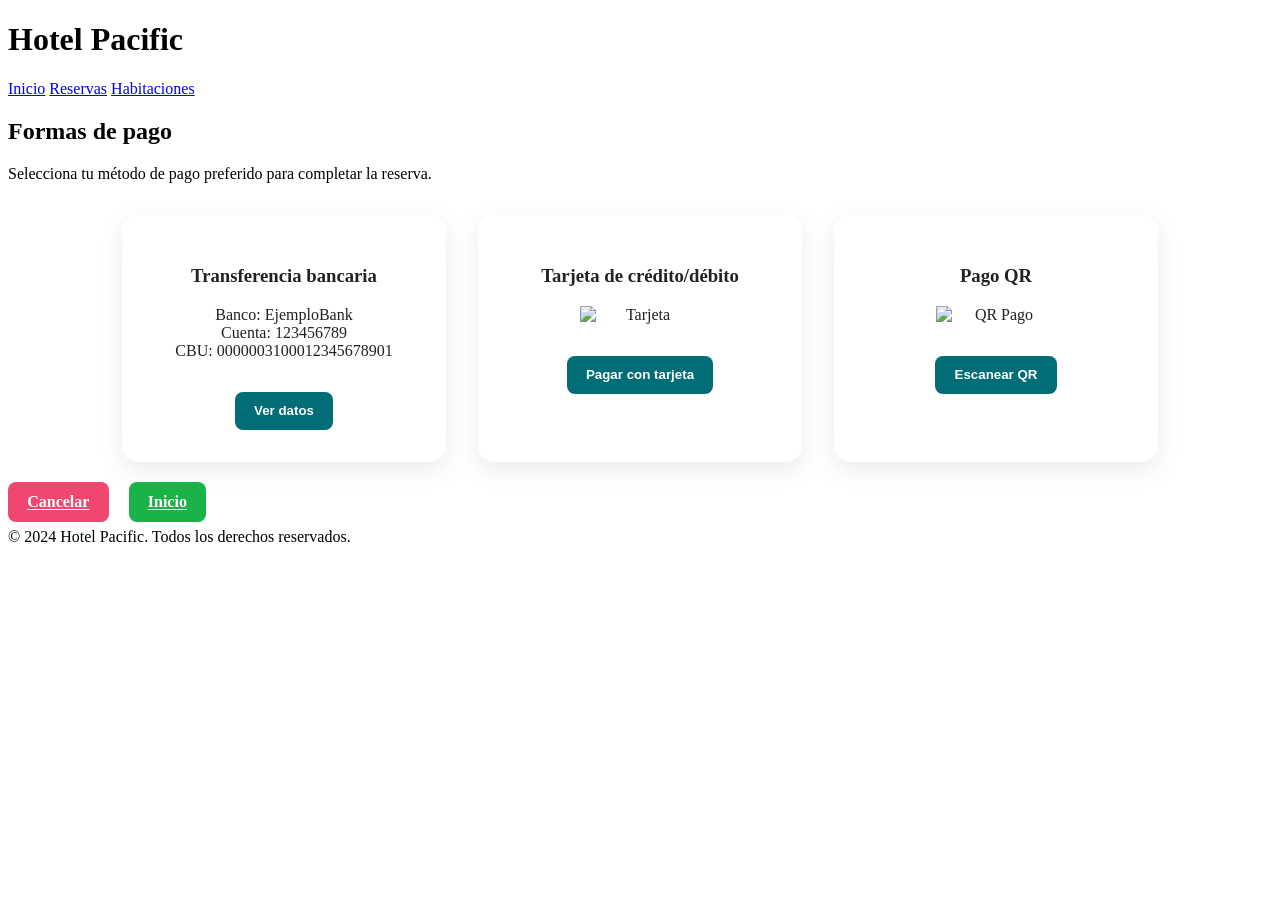
==== app/templates/pagos.html @ 239bd83d "cambios" ====
<!DOCTYPE html>
<html lang="es">
  <head>
    <meta charset="UTF-8" />
    <meta name="viewport" content="width=device-width, initial-scale=1.0" />
    <title>Hotel Pacific - Formas de pago</title>
    <link rel="stylesheet" href="/static/style.css" />
    <style>
      .pay-options { display: flex; gap: 2rem; flex-wrap: wrap; justify-content: center; margin: 2rem 0; }
      .pay-card { background: #fff; color: #222; border-radius: 1rem; box-shadow: 0 8px 24px rgba(0,0,0,0.08); padding: 2rem; min-width: 260px; text-align: center; }
      .pay-card img { max-width: 120px; margin: 1rem auto; display: block; }
      .pay-btn { background: #006d77; color: #fff; border: none; padding: 0.7rem 1.2rem; border-radius: 0.5rem; font-weight: bold; cursor: pointer; margin-top: 1rem; }
      .pay-btn:hover { background: #004f56; }
    </style>
  </head>
  <body>
    <header>
      <h1>Hotel Pacific</h1>
      <nav>
        <a href="/">Inicio</a>
        <a href="/reservas">Reservas</a>
        <a href="/habitaciones">Habitaciones</a>
      </nav>
    </header>
    <main>
      <section class="card">
        <h2>Formas de pago</h2>
        <p>Selecciona tu método de pago preferido para completar la reserva.</p>
        <div class="pay-options">
          <div class="pay-card">
            <h3>Transferencia bancaria</h3>
            <p>Banco: EjemploBank<br>Cuenta: 123456789<br>CBU: 0000003100012345678901</p>
            <button class="pay-btn">Ver datos</button>
          </div>
          <div class="pay-card">
            <h3>Tarjeta de crédito/débito</h3>
            <img src="https://img.icons8.com/color/96/credit-card.png" alt="Tarjeta" />
            <button class="pay-btn">Pagar con tarjeta</button>
          </div>
          <div class="pay-card">
            <h3>Pago QR</h3>
            <img src="https://api.qrserver.com/v1/create-qr-code/?size=120x120&data=HotelPacificPago" alt="QR Pago" />
            <button class="pay-btn">Escanear QR</button>
          </div>
        </div>
  <a href="#" onclick="window.history.back();return false;" class="pay-btn" style="background:#ef476f;">Cancelar</a>
  <a href="/" class="pay-btn" style="background:#19b34a;margin-left:1rem;">Inicio</a>
      </section>
    </main>
    <footer>
      <p>&copy; 2024 Hotel Pacific. Todos los derechos reservados.</p>
    </footer>
  </body>
</html>
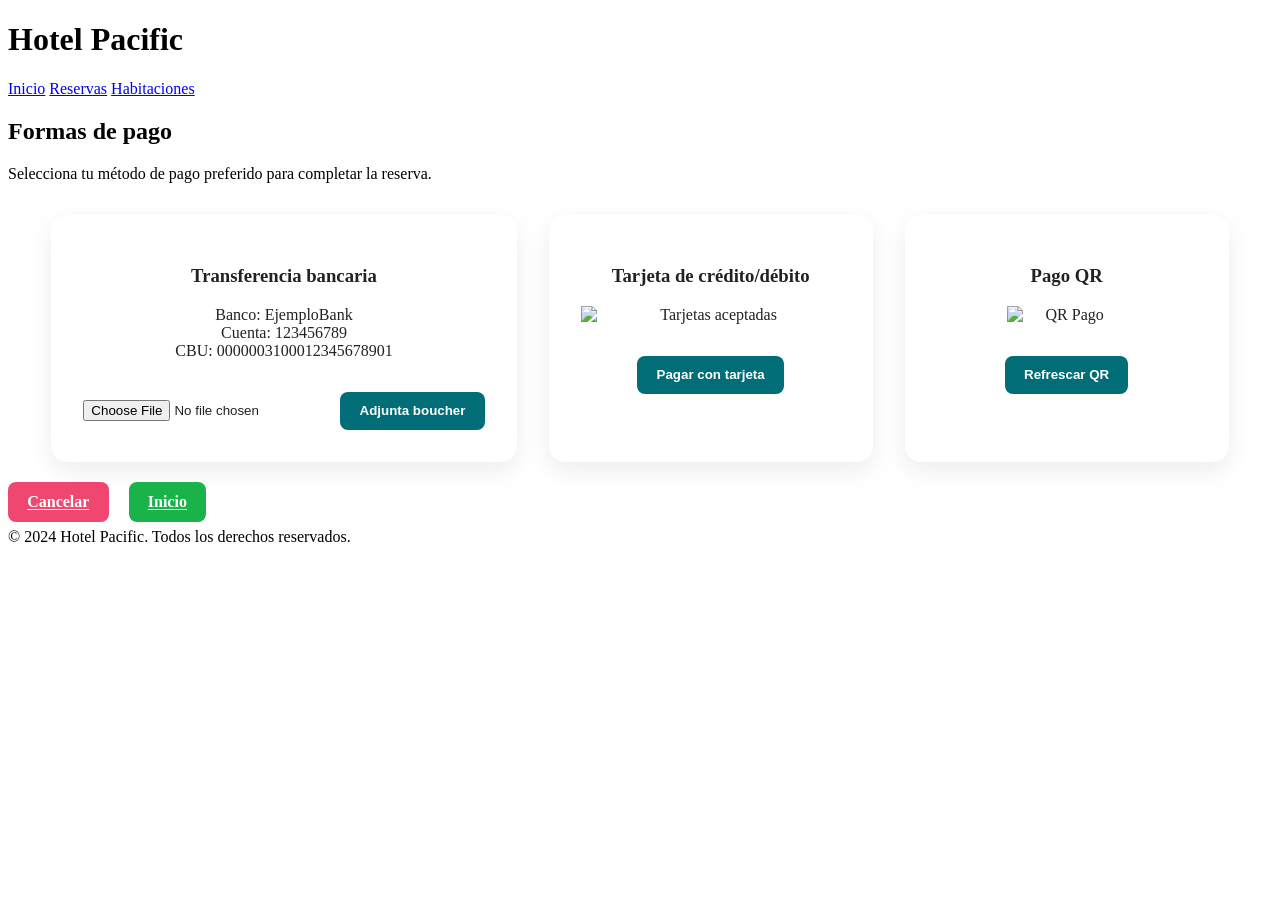
==== commit f3b2cdf4: "Cambios varios" ====
--- a/app/templates/pagos.html
+++ b/app/templates/pagos.html
@@ -30,21 +30,85 @@
           <div class="pay-card">
             <h3>Transferencia bancaria</h3>
             <p>Banco: EjemploBank<br>Cuenta: 123456789<br>CBU: 0000003100012345678901</p>
-            <button class="pay-btn">Ver datos</button>
+            <form id="boucher-form" enctype="multipart/form-data" style="margin-top:1rem;">
+              <input type="file" id="boucher" name="boucher" accept="image/*,application/pdf" style="margin-bottom:0.5rem;" />
+              <button type="button" class="pay-btn" onclick="adjuntarBoucher()">Adjunta boucher</button>
+            </form>
           </div>
           <div class="pay-card">
             <h3>Tarjeta de crédito/débito</h3>
-            <img src="https://img.icons8.com/color/96/credit-card.png" alt="Tarjeta" />
-            <button class="pay-btn">Pagar con tarjeta</button>
+            <img src="/static/tarjetas.png" alt="Tarjetas aceptadas" style="max-width:100%;margin-bottom:1rem;" />
+            <button class="pay-btn" onclick="mostrarFormularioTarjeta()">Pagar con tarjeta</button>
+            <div id="form-tarjeta" style="display:none;margin-top:1rem;text-align:left;">
+              <form onsubmit="enviarPagoTarjeta(event)">
+                <label>Número de tarjeta</label><br>
+                <input type="text" maxlength="19" pattern="[0-9 ]{16,19}" required style="width:100%;margin-bottom:0.5rem;" placeholder="1234 5678 9012 3456" id="num-tarjeta" oninput="formatearTarjeta(this)" />
+                <label>Nombre en la tarjeta</label><br>
+                <input type="text" required style="width:100%;margin-bottom:0.5rem;" placeholder="Nombre completo" />
+                <label>Vencimiento</label><br>
+                <input type="text" maxlength="5" pattern="[0-9]{2}/[0-9]{2}" required style="width:100px;margin-bottom:0.5rem;" placeholder="MM/AA" id="fecha-tarjeta" oninput="formatearFecha(this)" />
+                <label>Código de seguridad</label><br>
+                <input type="text" maxlength="4" pattern="[0-9]{3,4}" required style="width:80px;margin-bottom:0.5rem;" placeholder="CVV" />
+                <button type="submit" class="pay-btn" style="margin-top:0.5rem;">Confirmar pago</button>
+                <button type="button" class="pay-btn" style="background:#ef476f;margin-left:0.5rem;" onclick="ocultarFormularioTarjeta()">Cancelar</button>
+              </form>
+            </div>
           </div>
           <div class="pay-card">
             <h3>Pago QR</h3>
-            <img src="https://api.qrserver.com/v1/create-qr-code/?size=120x120&data=HotelPacificPago" alt="QR Pago" />
-            <button class="pay-btn">Escanear QR</button>
+            <img id="qr-img" src="https://api.qrserver.com/v1/create-qr-code/?size=120x120&data=HotelPacificPago" alt="QR Pago" />
+            <button class="pay-btn" onclick="refrescarQR()">Refrescar QR</button>
           </div>
         </div>
   <a href="#" onclick="window.history.back();return false;" class="pay-btn" style="background:#ef476f;">Cancelar</a>
   <a href="/" class="pay-btn" style="background:#19b34a;margin-left:1rem;">Inicio</a>
+  <script>
+    function adjuntarBoucher() {
+      const input = document.getElementById('boucher');
+      if (!input.value) {
+        alert('Por favor selecciona el archivo del boucher.');
+        return;
+      }
+      alert('¡Boucher adjuntado correctamente!');
+      input.value = '';
+    }
+    function mostrarFormularioTarjeta() {
+      document.getElementById('form-tarjeta').style.display = 'block';
+    }
+    function ocultarFormularioTarjeta() {
+      document.getElementById('form-tarjeta').style.display = 'none';
+    }
+    function enviarPagoTarjeta(event) {
+      event.preventDefault();
+      alert('Pago realizado con tarjeta. ¡Gracias por tu reserva!');
+      ocultarFormularioTarjeta();
+    }
+    function formatearTarjeta(input) {
+      let value = input.value.replace(/\D/g, '');
+      value = value.substring(0, 16);
+      let formatted = '';
+      for (let i = 0; i < value.length; i += 4) {
+        if (i > 0) formatted += ' ';
+        formatted += value.substring(i, i + 4);
+      }
+      input.value = formatted;
+    }
+    function formatearFecha(input) {
+      let value = input.value.replace(/\D/g, '');
+      if (value.length > 2) {
+        value = value.substring(0, 4);
+        input.value = value.substring(0,2) + '/' + value.substring(2,4);
+      } else {
+        input.value = value;
+      }
+    }
+    function refrescarQR() {
+      // Generar un nuevo código aleatorio para el QR
+      const random = Math.random().toString(36).substring(2, 10);
+      const url = `https://api.qrserver.com/v1/create-qr-code/?size=120x120&data=HotelPacificPago_${random}`;
+      document.getElementById('qr-img').src = url;
+    }
+  </script>
       </section>
     </main>
     <footer>
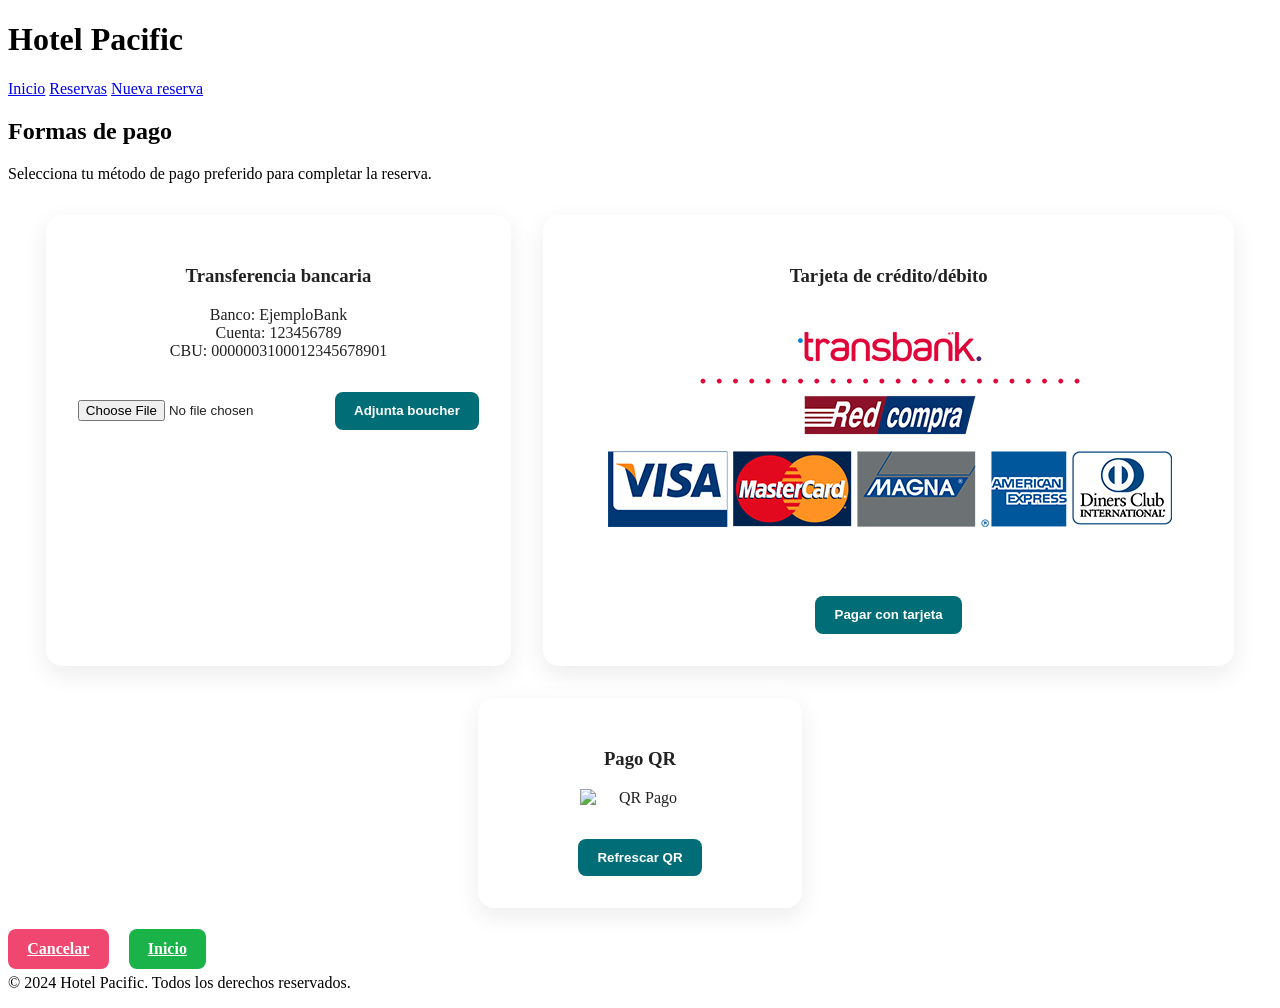
==== commit 92f5a105: "cambios" ====
--- a/app/templates/pagos.html
+++ b/app/templates/pagos.html
@@ -19,7 +19,7 @@
       <nav>
         <a href="/">Inicio</a>
         <a href="/reservas">Reservas</a>
-        <a href="/habitaciones">Habitaciones</a>
+        <a href="/reservar">Nueva reserva</a>
       </nav>
     </header>
     <main>
@@ -37,7 +37,7 @@
           </div>
           <div class="pay-card">
             <h3>Tarjeta de crédito/débito</h3>
-            <img src="/static/tarjetas.png" alt="Tarjetas aceptadas" style="max-width:100%;margin-bottom:1rem;" />
+            <img src="/static/tarjetas2.png" alt="Tarjetas aceptadas" style="max-width:100%;margin-bottom:1rem;" />
             <button class="pay-btn" onclick="mostrarFormularioTarjeta()">Pagar con tarjeta</button>
             <div id="form-tarjeta" style="display:none;margin-top:1rem;text-align:left;">
               <form onsubmit="enviarPagoTarjeta(event)">
